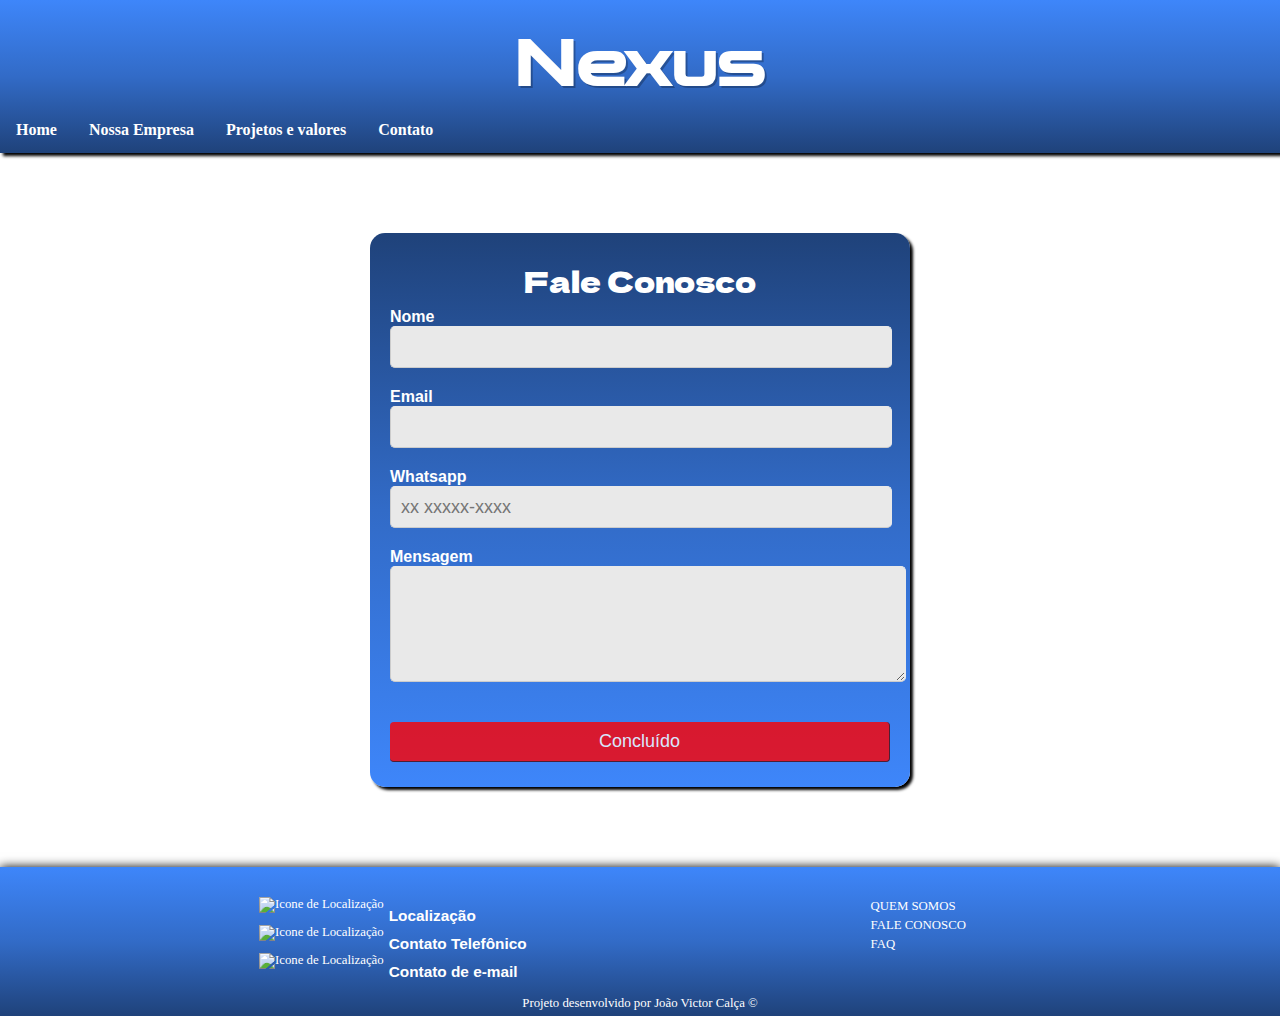
==== fale_conosco.html @ 674d6cef "Add files via upload" ====
<!DOCTYPE html>
<html lang="pt-br">
<head>
    <meta charset="UTF-8">
    <meta http-equiv="X-UA-Compatible" content="IE=edge">
    <meta name="viewport" content="width=device-width, initial-scale=1.0">
    <link rel="shortcut icon" href="favicon.ico" type="image/x-icon">
    <link rel="stylesheet" href="faleconosco.css">
    <title>Fale Conosco</title>
</head>
<body>
    <header>
        <h1>Nexus</h1>
        <ul>
            <li><a href="index.html">Home</a></li>
            <li><a href="nossa_empresa.html" target="_self" rel="next">Nossa Empresa</a></li>
            <li><a href="projetos_valores.html" target="self" rel="next">Projetos e valores</a></li>
            <li class="dropdown">
                <a href="#" class="dropbtn">Contato</a>
                <div class="dropdown-content">
                  <a href="#">Fale Conosco</a>
                  <a href="faq.html">FAQ</a>
                </div>
              </li>
        </ul>
    </header>
    <main>
        <div class="formulario">
            <form class="form-help">
                <h1>Fale Conosco</h1>
                <fieldset>
                    <div class="campo">
                        <label for="name"><strong>Nome</strong></label>
                        <input type="text" class="form-contact-help" name="name" id="name" required>
                    </div>
                    <div class="campo">
                        <label for="email"><strong>Email</strong></label>
                        <input type="email" class="form-contact-help" name="email" id="email" required>
                    </div>
                    <div class="campo">
                        <label for="telefone"><strong>Whatsapp</strong></label>
                        <input type="tel" class="form-contact-tel" name="tel" id="tel" placeholder="xx xxxxx-xxxx"
                        onkeypress="mascara(this, '## #####-####')" maxlength="13" required>
                    </div>
                    <div class="campo">
                        <label for="msg"><strong>Mensagem</strong></label>
                        <textarea class="form-contact-msg" name="msg" id="msg" rows="10" required></textarea>
                    </div>
                </fieldset>
                <button class="botao" type="submit" onsubmit="">Concluído</button>
            </form>
        </div>
    </main>
    <footer>
        <div class="rodape-links">
            <div class="margin-rodape">
                <div class="rodape">
                    <div class="imagem-rodape">
                        <img src="imagens/localization.png" alt="Icone de Localização">
                    </div>
                    <div class="texto-rodape">
                        <p>Localização</p>
                    </div>
                </div>
                <div class="rodape">
                    <div class="imagem-rodape">
                        <img src="imagens/telefone.png" alt="Icone de Localização">
                    </div>
                    <div class="texto-rodape">
                        <p>Contato Telefônico</p>
                    </div>
                </div>
                <div class="rodape">
                    <div class="imagem-rodape">
                        <img src="imagens/email.png" alt="Icone de Localização">
                    </div>
                    <div class="texto-rodape">
                        <p>Contato de e-mail</p>
                    </div>
                </div>
            </div>
            <div class="links">
                <a href="nossa_empresa.html">QUEM SOMOS</a>
                <a href="fale_conosco.html">FALE CONOSCO</a>
                <a href="faq.html">FAQ</a>
                <div class="redes-sociais">
                    <div class="icones-redes"><a href="https://www.facebook.com/Nexus-101529962161249" target="_blank" rel="external"><img src="imagens/facebook-icon.png" alt=""></a></div>
                    <div class="icones-redes"><a href="https://www.instagram.com/nexusweb01/" target="_blank" rel="external"><img src="imagens/instagram-icon.png" alt=""></a></div>
                    <div class="icones-redes"><a href="https://www.linkedin.com/company/nexus-plataforma-web" target="_blank" rel="external"><img src="imagens/linkedin-icon.png" alt=""></a></div>
                </div>
            </div>
        </div>
        <p>Projeto desenvolvido por João Victor Calça &copy;</p>
    </footer>
    <script src="acoes.js"></script>
</body>
</html>
---- faleconosco.css ----
@charset "UTF-8";

@import url('https://fonts.googleapis.com/css2?family=Zen+Dots&display=swap');

@import url('https://fonts.googleapis.com/css2?family=Dela+Gothic+One&display=swap');

* {
    margin: 0;
    padding: 0;
}

:root {
    --cor0: #8AB5FB;
    --cor1: #3E86FA;
    --cor2: #326BC7;
    --cor3: #475D80;
    --cor4: #1F427A;

    --fonte-padrao: Arial, Helvetica, sans-serif;
    --fonte-destaque: 'Zen Dots', cursive;
    --fonte-titulos: 'Dela Gothic One', cursive;
}

body {
    background-image: url('imagens/background-faleconosco.jpg');
    background-repeat: no-repeat;
    background-size: cover;
    background-position: center;
}

header {
    background-image: linear-gradient(to top, var(--cor4), var(--cor2), var(--cor1));
    min-height: 120px;
    text-align: center;
    background-color: var(--cor4);
    padding-top: 25px;
    box-shadow: 3px 3px 3px black;
    margin-bottom: 80px;
}

header h1 {
    color: white;
    font-family: var(--fonte-destaque);
    font-size: 4em;
    margin-bottom: 5px;
    text-shadow: 2px 2px 0px rgba(0, 0, 0, 0.267);
}

ul {
    list-style-type: none;
    margin: 0;
    padding: 0;
    overflow: hidden;
}
  
li {
    float: left;
}
  
li a, .dropbtn {
    border-radius: 5px;
    display: inline-block;
    color: white;
    text-align: center;
    font-weight: bold;
    padding: 14px 16px;
    text-decoration: none;
}
  
li a:hover, .dropdown:hover .dropbtn {
    background-color: var(--cor0);
    color: var(--cor2);
}
  
li.dropdown {
    display: inline-block;
}
  
.dropdown-content {
    display: none;
    position: absolute;
    border-radius: 5px;
    background-color: white;
    min-width: 160px;
    box-shadow: 0px 8px 16px 0px rgba(0,0,0,0.2);
    z-index: 1;
}
  
.dropdown-content a {
    color: black;
    padding: 12px 16px;
    text-decoration: none;
    display: block;
    text-align: left;
}
  
.dropdown-content a:hover {background-color: var(--cor0); color: white;}
  
.dropdown:hover .dropdown-content {
    display: block;
}

main h1 {
    color: white;
    text-align: center;
    font-family: 'Dela Gothic One', cursive;
    font-weight: normal;
    font-size: 1.8em;
    padding: 7px;
}

.formulario {
    max-width: 500px;
    margin: auto;
    background-image: linear-gradient(to bottom, var(--cor4), var(--cor2), var(--cor1));;
    color: white;
    padding: 20px;
    border-radius: 15px;
    box-shadow: 3px 3px 3px black;
}
  
.form-help {
    width: 100%;
    font-family: "Arial", Times, serif;
}

fieldset{
    border: 0;
}

.form-contact-help {
    width: 100%;
    color: #292929;
    font-size: 18px;
    font-family: Arial, Helvetica, sans-serif;
    background-color: #E9E9E9;
    border: 1px solid #E9E9E9;
    -moz-border-radius: 5px;
    -webkit-border-radius: 5px;
    border-radius: 5px;
    height: 40px;
    margin-bottom: 20px;
    border-bottom: 1px solid #ccc;
    border-left: 1px solid #ccc;
    text-indent: 10px;
}

.form-contact-tel {
    width: 100%;
    display: block;
    color: #292929;
    font-size: 18px;
    font-family: Arial, Helvetica, sans-serif;
    background-color: #E9E9E9;
    border: 1px solid #E9E9E9;
    -moz-border-radius: 5px;
    -webkit-border-radius: 5px;
    border-radius: 5px;
    height: 40px;
    margin-bottom: 20px;
    border-bottom: 1px solid #ccc;
    border-left: 1px solid #ccc;
    text-indent: 10px;
}

.form-contact-msg {
    width: 100%;
    display: block;
    color: #292929;
    font-size: 18px;
    font-family: Arial, Helvetica, sans-serif;
    background-color: #E9E9E9;
    border: 1px solid #E9E9E9;
    -moz-border-radius: 5px;
    -webkit-border-radius: 5px;
    border-radius: 5px;
    height: 100px;
    margin-bottom: 20px;
    border-bottom: 1px solid #ccc;
    border-left: 1px solid #ccc;
    text-indent: 10px;
    padding: 7px;
}

.botao {
    width: 100%;
    font-size: 18px;
    border-radius: 4px;
    color: #fff;
    height: 40px;
    opacity: .8;
    margin-bottom: 20px;
    cursor: pointer;
    background: red;
    display: block;
    border: none;
    border-bottom: 1px solid #500707;
    border-right: 1px solid #500707;
    margin-top: 20px;
    margin-bottom: 5px;
}
  
.botao:hover {
    opacity: 1;
}

footer {
    background-image: linear-gradient(to top, var(--cor4), var(--cor2), var(--cor1));
    box-shadow: 0px 0px 10px black;
    color: white;
    text-align: center;
    font-size: 0.8em;
    padding: 5px;
    margin-top: 80px;
}

.margin-rodape {
    margin-left: 20%;
    margin-top: 25px;
    margin-bottom: 15px;
    display: inline-block;
    width: 60%;
}

.rodape {
    display: flex;
    justify-content: space-between 0;
}

.texto-rodape {
    text-align: center;
    font: bold 1.2em var(--fonte-padrao);
    margin-left: 5px;
    margin-top: 10px;
}

.rodape-links {
    display: flex;
    justify-content: space-between;
}

.links {
    margin-top: 25px;
    display: inline-block;
    width: 40%;  
    text-align: left;
}

.links a {
    display: block;
    color: white;
    text-decoration: none;
    padding: 2px;
    max-width: 50%;
}

.redes-sociais {
    display: flex;
    justify-content: space-between 0;
}

.icones-redes {
    margin-top: 4px;
    margin-left: 2px;
}

.icones-redes img:hover {
    background-color: rgb(216, 216, 0);
    border-radius: 6px;
}
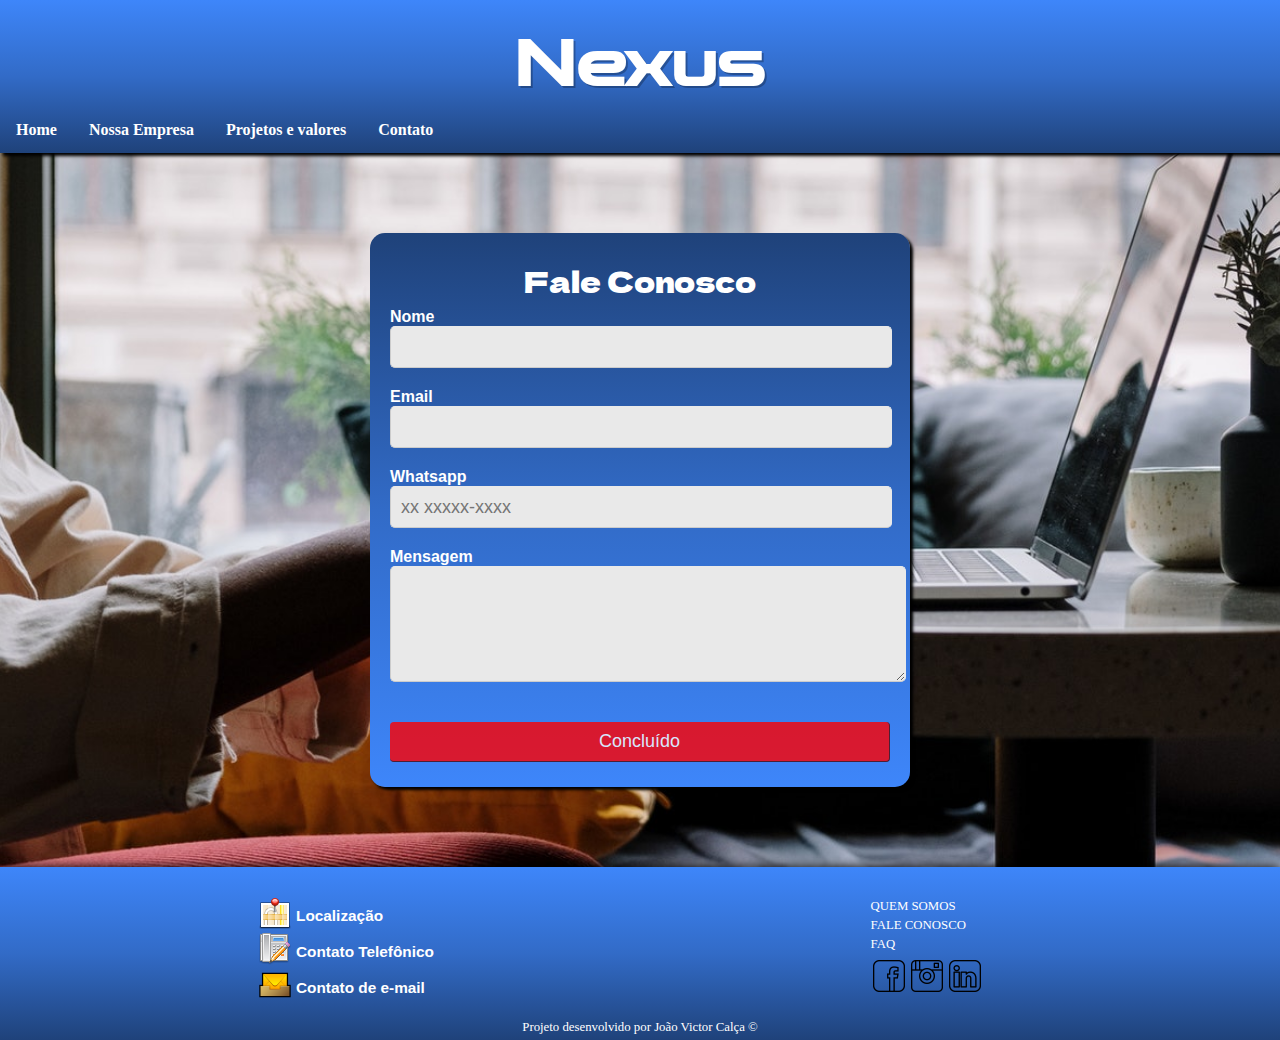
==== commit f4e19903: "correção e upload das imagens" ====
--- a/fale_conosco.html
+++ b/fale_conosco.html
@@ -14,7 +14,7 @@
         <ul>
             <li><a href="index.html">Home</a></li>
             <li><a href="nossa_empresa.html" target="_self" rel="next">Nossa Empresa</a></li>
-            <li><a href="projetos_valores.html" target="self" rel="next">Projetos e valores</a></li>
+            <li><a href="projetos_valores.html" target="_self" rel="next">Projetos e valores</a></li>
             <li class="dropdown">
                 <a href="#" class="dropbtn">Contato</a>
                 <div class="dropdown-content">
